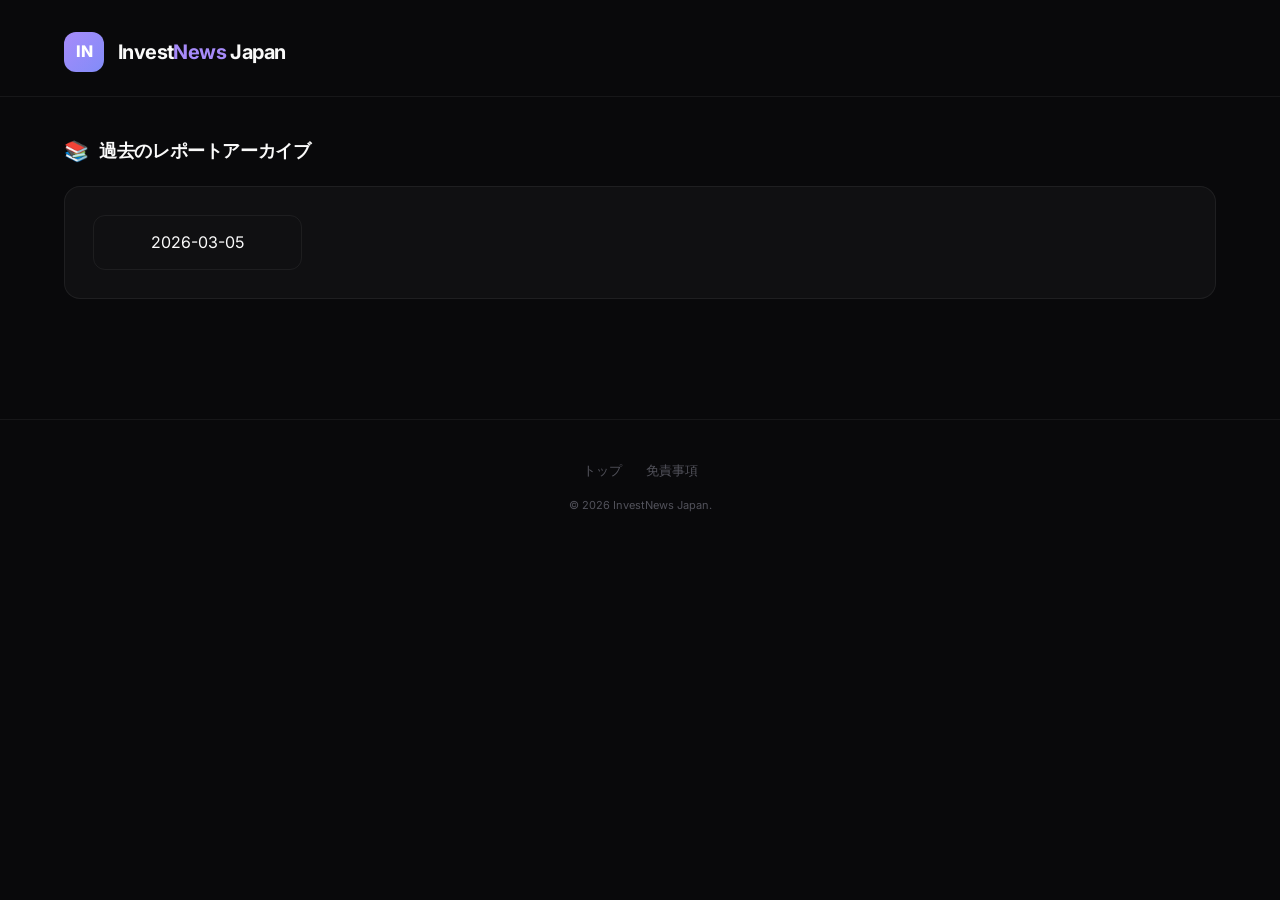
==== docs/archive.html @ 6de4e784 "Full project with workflow" ====
<!DOCTYPE html>
<html lang="ja">

<head>
    <meta charset="UTF-8">
    <meta name="viewport" content="width=device-width, initial-scale=1.0">
    <title>過去のレポート | InvestNews Japan</title>
    <link rel="stylesheet" href="style.css">
</head>

<body>
    <header class="site-header">
        <div class="header-inner">
            <div class="logo">
                <div class="logo-icon">IN</div>
                <div>
                    <h1><a href="index.html" style="color:inherit;text-decoration:none;">Invest<span>News</span>
                            Japan</a></h1>
                </div>
            </div>
        </div>
    </header>
    <main class="main-content">
        <section class="section">
            <div class="section-header">
                <div class="section-icon">📚</div>
                <h2>過去のレポートアーカイブ</h2>
            </div>
            <div id="archiveList" class="macro-content">
                <div class="loading">
                    <div class="spinner"></div>
                    <div class="loading-text">読み込み中...</div>
                </div>
            </div>
        </section>
    </main>
    <footer class="site-footer">
        <div class="footer-inner">
            <div class="footer-links"><a href="index.html">トップ</a><a href="disclaimer.html">免責事項</a></div>
            <div class="footer-copy">&copy; 2026 InvestNews Japan.</div>
        </div>
    </footer>
    <script>
        async function loadArchive() {
            const el = document.getElementById("archiveList");
            try {
                const resp = await fetch("data/index.json");
                if (!resp.ok) throw new Error("No index");
                const dates = await resp.json();
                if (!dates.length) { el.innerHTML = "<p>レポートはまだありません。</p>"; return; }
                el.innerHTML = `<ul style="list-style:none;display:grid;grid-template-columns:repeat(auto-fill,minmax(180px,1fr));gap:12px;">
          ${dates.map(d => `<li><a href="index.html?date=${d}" style="display:block;padding:14px;background:var(--bg-secondary);border:1px solid var(--border);border-radius:var(--radius-sm);color:var(--gold);font-family:var(--font-mono);text-decoration:none;text-align:center;transition:all 0.2s;"
          onmouseover="this.style.borderColor='var(--gold)'" onmouseout="this.style.borderColor='var(--border)'">${d}</a></li>`).join("")}
        </ul>`;
            } catch (e) { el.innerHTML = "<p style='color:var(--text-muted)'>レポートはまだありません。バックエンドを実行してください。</p>"; }
        }
        document.addEventListener("DOMContentLoaded", loadArchive);
    </script>
</body>

</html>
---- docs/style.css ----
@import url('https://fonts.googleapis.com/css2?family=Inter:wght@300;400;500;600;700;800;900&family=JetBrains+Mono:wght@400;500;600;700&display=swap');

:root {
  --bg: #09090b;
  --bg-elevated: #18181b;
  --bg-card: rgba(24, 24, 27, 0.6);
  --bg-glass: rgba(255, 255, 255, 0.03);
  --bg-glass-hover: rgba(255, 255, 255, 0.06);
  --border: rgba(255, 255, 255, 0.06);
  --border-hover: rgba(255, 255, 255, 0.12);
  --text: #fafafa;
  --text-secondary: #a1a1aa;
  --text-muted: #52525b;
  --accent: #a78bfa;
  --accent-2: #818cf8;
  --green: #4ade80;
  --green-bg: rgba(74, 222, 128, 0.1);
  --red: #f87171;
  --red-bg: rgba(248, 113, 113, 0.1);
  --blue: #60a5fa;
  --amber: #fbbf24;
  --font: 'Inter', -apple-system, BlinkMacSystemFont, sans-serif;
  --mono: 'JetBrains Mono', monospace;
  --radius: 16px;
  --radius-sm: 12px;
  --radius-xs: 8px;
}

*,
*::before,
*::after {
  box-sizing: border-box;
  margin: 0;
  padding: 0;
}

html {
  scroll-behavior: smooth;
  -webkit-font-smoothing: antialiased;
}

body {
  font-family: var(--font);
  background: var(--bg);
  color: var(--text);
  line-height: 1.6;
  min-height: 100vh;
}

/* ─── TICKER ─── */
.ticker-bar {
  border-bottom: 1px solid var(--border);
  overflow: hidden;
  white-space: nowrap;
  height: 36px;
  display: flex;
  align-items: center;
  position: sticky;
  top: 0;
  z-index: 100;
  background: var(--bg);
  backdrop-filter: blur(12px);
}

.ticker-track {
  display: flex;
  gap: 28px;
  animation: scroll 50s linear infinite;
  padding: 0 16px;
}

.ticker-item {
  font-family: var(--mono);
  font-size: 12px;
  display: flex;
  gap: 6px;
  align-items: center;
  flex-shrink: 0;
  letter-spacing: -0.02em;
}

.ticker-item .label {
  color: var(--text-muted);
  font-weight: 500;
}

.ticker-item .value {
  color: var(--text-secondary);
  font-weight: 600;
}

.ticker-item .change.positive {
  color: var(--green);
}

.ticker-item .change.negative {
  color: var(--red);
}

@keyframes scroll {
  0% {
    transform: translateX(0);
  }

  100% {
    transform: translateX(-50%);
  }
}

/* ─── HEADER ─── */
.site-header {
  padding: 32px 0 24px;
  border-bottom: 1px solid var(--border);
}

.header-inner {
  max-width: 1200px;
  margin: 0 auto;
  padding: 0 24px;
  display: flex;
  justify-content: space-between;
  align-items: center;
  flex-wrap: wrap;
  gap: 16px;
}

.logo {
  display: flex;
  align-items: center;
  gap: 14px;
}

.logo-icon {
  width: 40px;
  height: 40px;
  background: linear-gradient(135deg, var(--accent), var(--accent-2));
  border-radius: 12px;
  display: flex;
  align-items: center;
  justify-content: center;
  font-size: 16px;
  font-weight: 800;
  color: #fff;
}

.logo h1 {
  font-size: 20px;
  font-weight: 700;
  letter-spacing: -0.03em;
}

.logo h1 span {
  color: var(--accent);
}

.header-meta {
  display: flex;
  align-items: center;
  gap: 12px;
  flex-wrap: wrap;
}

.report-date {
  font-family: var(--mono);
  font-size: 13px;
  color: var(--text-muted);
  background: var(--bg-glass);
  padding: 6px 12px;
  border-radius: var(--radius-xs);
  border: 1px solid var(--border);
}

.lang-toggle {
  display: flex;
  border-radius: var(--radius-xs);
  overflow: hidden;
  border: 1px solid var(--border);
}

.lang-toggle button {
  background: transparent;
  color: var(--text-muted);
  border: none;
  padding: 5px 14px;
  font-size: 12px;
  cursor: pointer;
  font-family: var(--font);
  font-weight: 500;
  transition: all 0.2s;
}

.lang-toggle button.active {
  background: var(--accent);
  color: #fff;
}

.market-status {
  display: flex;
  align-items: center;
  gap: 6px;
  font-size: 12px;
  color: var(--text-muted);
}

.status-dot {
  width: 6px;
  height: 6px;
  border-radius: 50%;
}

.status-dot.open {
  background: var(--green);
  box-shadow: 0 0 8px var(--green);
}

.status-dot.closed {
  background: var(--red);
}

/* ─── LAYOUT ─── */
.main-content {
  max-width: 1200px;
  margin: 0 auto;
  padding: 40px 24px;
}

.section {
  margin-bottom: 48px;
}

.section-header {
  display: flex;
  align-items: center;
  gap: 10px;
  margin-bottom: 20px;
}

.section-icon {
  font-size: 20px;
  line-height: 1;
}

.section-header h2 {
  font-size: 18px;
  font-weight: 700;
  letter-spacing: -0.02em;
}

/* ─── BENTO MARKET GRID ─── */
.market-grid {
  display: grid;
  grid-template-columns: repeat(4, 1fr);
  gap: 12px;
}

.market-card {
  background: var(--bg-glass);
  border: 1px solid var(--border);
  border-radius: var(--radius);
  padding: 20px;
  transition: all 0.25s ease;
  position: relative;
}

.market-card:hover {
  background: var(--bg-glass-hover);
  border-color: var(--border-hover);
}

.market-card .card-label {
  font-size: 11px;
  color: var(--text-muted);
  font-weight: 500;
  text-transform: uppercase;
  letter-spacing: 0.05em;
  margin-bottom: 10px;
}

.market-card .card-value {
  font-family: var(--mono);
  font-size: 24px;
  font-weight: 700;
  letter-spacing: -0.03em;
  color: var(--text);
}

.market-card .card-change {
  font-family: var(--mono);
  font-size: 13px;
  margin-top: 6px;
  font-weight: 500;
}

.positive-text {
  color: var(--green) !important;
}

.negative-text {
  color: var(--red) !important;
}

/* ─── MACRO CARD ─── */
.macro-content {
  background: var(--bg-glass);
  border: 1px solid var(--border);
  border-radius: var(--radius);
  padding: 28px;
}

.macro-content p {
  color: var(--text-secondary);
  font-size: 14px;
  line-height: 1.7;
}

.factor-list {
  list-style: none;
  margin-top: 20px;
}

.factor-item {
  padding: 14px 0;
  border-top: 1px solid var(--border);
  display: flex;
  gap: 12px;
  align-items: flex-start;
  font-size: 14px;
  color: var(--text-secondary);
}

.factor-badge {
  font-size: 10px;
  padding: 3px 10px;
  border-radius: 100px;
  font-weight: 600;
  letter-spacing: 0.03em;
  flex-shrink: 0;
}

.factor-badge.positive {
  background: var(--green-bg);
  color: var(--green);
}

.factor-badge.negative {
  background: var(--red-bg);
  color: var(--red);
}

.factor-badge.neutral {
  background: rgba(96, 165, 250, 0.1);
  color: var(--blue);
}

.factor-badge.mixed {
  background: rgba(251, 191, 36, 0.1);
  color: var(--amber);
}

/* ─── RISK METER ─── */
.risk-meter {
  display: flex;
  align-items: center;
  gap: 12px;
  margin: 16px 0;
}

.risk-bar {
  flex: 1;
  height: 4px;
  background: var(--bg-elevated);
  border-radius: 2px;
  overflow: hidden;
}

.risk-fill {
  height: 100%;
  border-radius: 2px;
  transition: width 1s cubic-bezier(.4, 0, .2, 1);
}

.risk-fill.low {
  width: 25%;
  background: var(--green);
}

.risk-fill.moderate {
  width: 50%;
  background: var(--amber);
}

.risk-fill.elevated {
  width: 75%;
  background: var(--amber);
}

.risk-fill.high {
  width: 100%;
  background: var(--red);
}

.risk-label {
  font-size: 12px;
  font-weight: 600;
  font-family: var(--mono);
  min-width: 80px;
  text-align: right;
}

/* ─── SECTOR HEATMAP ─── */
.heatmap-grid {
  display: grid;
  grid-template-columns: repeat(auto-fill, minmax(120px, 1fr));
  gap: 6px;
}

.heatmap-cell {
  padding: 14px 10px;
  border-radius: var(--radius-sm);
  text-align: center;
  transition: transform 0.15s ease;
  cursor: default;
}

.heatmap-cell:hover {
  transform: scale(1.04);
}

.heatmap-cell .sector-name {
  font-size: 11px;
  font-weight: 500;
  color: rgba(255, 255, 255, 0.8);
  margin-bottom: 4px;
}

.heatmap-cell .sector-change {
  font-family: var(--mono);
  font-size: 15px;
  font-weight: 700;
}

/* ─── STOCK PICKS ─── */
.picks-grid {
  display: grid;
  grid-template-columns: repeat(auto-fill, minmax(360px, 1fr));
  gap: 16px;
}

.pick-card {
  background: var(--bg-glass);
  border: 1px solid var(--border);
  border-radius: var(--radius);
  overflow: hidden;
  transition: all 0.3s ease;
}

.pick-card:hover {
  border-color: var(--accent);
  box-shadow: 0 0 40px rgba(167, 139, 250, 0.08);
}

.pick-header {
  padding: 20px 24px;
  display: flex;
  justify-content: space-between;
  align-items: center;
  border-bottom: 1px solid var(--border);
}

.pick-stock-info h3 {
  font-size: 16px;
  font-weight: 700;
  letter-spacing: -0.02em;
}

.pick-stock-info h3 .stock-code {
  color: var(--accent);
  font-family: var(--mono);
  font-weight: 600;
}

.pick-sector {
  font-size: 12px;
  color: var(--text-muted);
  margin-top: 2px;
}

.pick-score {
  background: linear-gradient(135deg, var(--accent), var(--accent-2));
  color: #fff;
  width: 44px;
  height: 44px;
  border-radius: 12px;
  display: flex;
  align-items: center;
  justify-content: center;
  font-family: var(--mono);
  font-size: 16px;
  font-weight: 800;
}

.pick-body {
  padding: 20px 24px;
}

.price-levels {
  display: grid;
  grid-template-columns: repeat(3, 1fr);
  gap: 10px;
  margin-bottom: 16px;
}

.price-level {
  text-align: center;
  padding: 12px 8px;
  border-radius: var(--radius-sm);
  background: var(--bg-elevated);
}

.price-level .level-label {
  font-size: 10px;
  color: var(--text-muted);
  text-transform: uppercase;
  letter-spacing: 0.06em;
  font-weight: 500;
}

.price-level .level-value {
  font-family: var(--mono);
  font-size: 15px;
  font-weight: 700;
  margin-top: 4px;
}

.price-level.entry .level-value {
  color: var(--blue);
}

.price-level.target .level-value {
  color: var(--green);
}

.price-level.stop .level-value {
  color: var(--red);
}

.rr-badge {
  display: inline-flex;
  align-items: center;
  gap: 4px;
  font-family: var(--mono);
  font-size: 12px;
  padding: 4px 10px;
  border-radius: 100px;
  margin-bottom: 14px;
  font-weight: 600;
}

.rr-badge.good {
  background: var(--green-bg);
  color: var(--green);
}

.rr-badge.moderate {
  background: rgba(251, 191, 36, 0.1);
  color: var(--amber);
}

.rr-badge.poor {
  background: var(--red-bg);
  color: var(--red);
}

.rationale {
  font-size: 13px;
  color: var(--text-secondary);
  line-height: 1.8;
}

.rationale strong {
  color: var(--text);
  font-weight: 600;
}

.rationale p {
  margin-bottom: 6px;
}

.fundamentals-row {
  display: flex;
  gap: 20px;
  flex-wrap: wrap;
  margin-top: 14px;
  padding-top: 14px;
  border-top: 1px solid var(--border);
}

.fund-item {
  font-family: var(--mono);
  font-size: 12px;
}

.fund-item .fund-label {
  color: var(--text-muted);
  font-size: 10px;
  text-transform: uppercase;
  letter-spacing: 0.04em;
}

.fund-item .fund-value {
  color: var(--accent);
  font-weight: 700;
}

/* ─── METHOD ─── */
.method-content {
  background: var(--bg-glass);
  border: 1px solid var(--border);
  border-radius: var(--radius);
  padding: 28px;
}

.method-list {
  display: flex;
  flex-wrap: wrap;
  gap: 6px;
  margin-top: 12px;
}

.method-tag {
  font-family: var(--mono);
  font-size: 11px;
  padding: 4px 12px;
  background: var(--bg-elevated);
  border: 1px solid var(--border);
  border-radius: 100px;
  color: var(--text-secondary);
  font-weight: 500;
}

/* ─── AD ─── */
.ad-slot {
  background: var(--bg-glass);
  border: 1px solid var(--border);
  border-radius: var(--radius);
  padding: 24px;
  text-align: center;
  margin: 40px 0;
}

.ad-slot .ad-label {
  font-size: 9px;
  color: var(--text-muted);
  text-transform: uppercase;
  letter-spacing: 0.1em;
  margin-bottom: 8px;
}

/* ─── DISCLAIMER ─── */
.disclaimer {
  background: var(--bg-glass);
  border: 1px solid rgba(248, 113, 113, 0.15);
  border-radius: var(--radius);
  padding: 24px;
  font-size: 12px;
  color: var(--text-muted);
  line-height: 1.8;
}

.disclaimer h3 {
  color: var(--red);
  font-size: 13px;
  font-weight: 600;
  margin-bottom: 8px;
}

/* ─── FOOTER ─── */
.site-footer {
  border-top: 1px solid var(--border);
  padding: 40px 24px;
  text-align: center;
  margin-top: 32px;
}

.footer-inner {
  max-width: 1200px;
  margin: 0 auto;
}

.footer-links {
  display: flex;
  justify-content: center;
  gap: 24px;
  margin-bottom: 16px;
}

.footer-links a {
  color: var(--text-muted);
  text-decoration: none;
  font-size: 13px;
  transition: color 0.2s;
}

.footer-links a:hover {
  color: var(--accent);
}

.footer-copy {
  font-size: 11px;
  color: var(--text-muted);
}

/* ─── LOADING ─── */
.loading {
  display: flex;
  flex-direction: column;
  align-items: center;
  justify-content: center;
  padding: 100px 0;
  gap: 20px;
}

.spinner {
  width: 32px;
  height: 32px;
  border: 2px solid var(--border);
  border-top-color: var(--accent);
  border-radius: 50%;
  animation: spin 0.7s linear infinite;
}

@keyframes spin {
  to {
    transform: rotate(360deg);
  }
}

.loading-text {
  color: var(--text-muted);
  font-size: 13px;
}

/* ─── RESPONSIVE ─── */
@media (max-width: 900px) {
  .market-grid {
    grid-template-columns: repeat(3, 1fr);
  }
}

@media (max-width: 768px) {
  .header-inner {
    flex-direction: column;
    align-items: flex-start;
  }

  .market-grid {
    grid-template-columns: repeat(2, 1fr);
  }

  .picks-grid {
    grid-template-columns: 1fr;
  }

  .main-content {
    padding: 24px 16px;
  }

  .section {
    margin-bottom: 32px;
  }
}

@media (max-width: 480px) {
  .market-card .card-value {
    font-size: 18px;
  }

  .heatmap-grid {
    grid-template-columns: repeat(3, 1fr);
  }
}
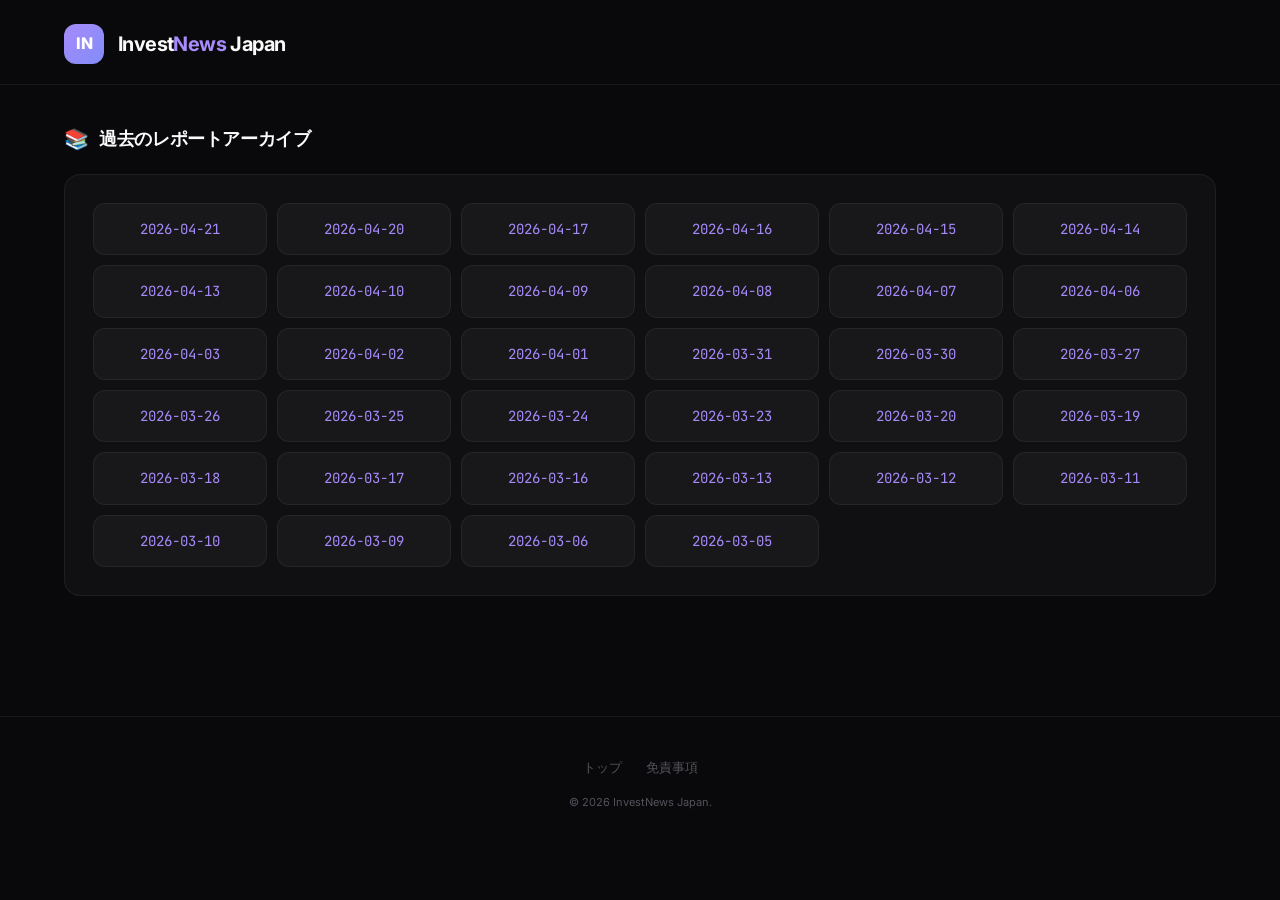
==== commit 2281b36a: "🚀 大改修: スマホ完全対応 + プロ級分析エンジン構築 [Backend] - 10+新テクニカル指標 (BB, VWAP, Fib, Keltner, MFI, キャンドルパターン, ダイバージェ" ====
--- a/docs/archive.html
+++ b/docs/archive.html
@@ -2,60 +2,61 @@
 <html lang="ja">
 
 <head>
-    <meta charset="UTF-8">
-    <meta name="viewport" content="width=device-width, initial-scale=1.0">
-    <title>過去のレポート | InvestNews Japan</title>
-    <link rel="stylesheet" href="style.css">
+  <meta charset="UTF-8">
+  <meta name="viewport" content="width=device-width, initial-scale=1.0, viewport-fit=cover">
+  <title>過去のレポート | InvestNews Japan</title>
+  <link rel="stylesheet" href="style.css">
+  <meta name="theme-color" content="#09090b">
 </head>
 
 <body>
-    <header class="site-header">
-        <div class="header-inner">
-            <div class="logo">
-                <div class="logo-icon">IN</div>
-                <div>
-                    <h1><a href="index.html" style="color:inherit;text-decoration:none;">Invest<span>News</span>
-                            Japan</a></h1>
-                </div>
-            </div>
+  <header class="site-header" style="top:0;">
+    <div class="header-inner">
+      <div class="logo">
+        <div class="logo-icon">IN</div>
+        <div>
+          <h1><a href="index.html" style="color:inherit;text-decoration:none;">Invest<span>News</span>
+              Japan</a></h1>
         </div>
-    </header>
-    <main class="main-content">
-        <section class="section">
-            <div class="section-header">
-                <div class="section-icon">📚</div>
-                <h2>過去のレポートアーカイブ</h2>
-            </div>
-            <div id="archiveList" class="macro-content">
-                <div class="loading">
-                    <div class="spinner"></div>
-                    <div class="loading-text">読み込み中...</div>
-                </div>
-            </div>
-        </section>
-    </main>
-    <footer class="site-footer">
-        <div class="footer-inner">
-            <div class="footer-links"><a href="index.html">トップ</a><a href="disclaimer.html">免責事項</a></div>
-            <div class="footer-copy">&copy; 2026 InvestNews Japan.</div>
+      </div>
+    </div>
+  </header>
+  <main class="main-content">
+    <section class="section">
+      <div class="section-header">
+        <div class="section-icon">📚</div>
+        <h2>過去のレポートアーカイブ</h2>
+      </div>
+      <div id="archiveList" class="macro-content">
+        <div class="loading">
+          <div class="spinner"></div>
+          <div class="loading-text">読み込み中...</div>
         </div>
-    </footer>
-    <script>
-        async function loadArchive() {
-            const el = document.getElementById("archiveList");
-            try {
-                const resp = await fetch("data/index.json");
-                if (!resp.ok) throw new Error("No index");
-                const dates = await resp.json();
-                if (!dates.length) { el.innerHTML = "<p>レポートはまだありません。</p>"; return; }
-                el.innerHTML = `<ul style="list-style:none;display:grid;grid-template-columns:repeat(auto-fill,minmax(180px,1fr));gap:12px;">
-          ${dates.map(d => `<li><a href="index.html?date=${d}" style="display:block;padding:14px;background:var(--bg-secondary);border:1px solid var(--border);border-radius:var(--radius-sm);color:var(--gold);font-family:var(--font-mono);text-decoration:none;text-align:center;transition:all 0.2s;"
-          onmouseover="this.style.borderColor='var(--gold)'" onmouseout="this.style.borderColor='var(--border)'">${d}</a></li>`).join("")}
+      </div>
+    </section>
+  </main>
+  <footer class="site-footer">
+    <div class="footer-inner">
+      <div class="footer-links"><a href="index.html">トップ</a><a href="disclaimer.html">免責事項</a></div>
+      <div class="footer-copy">&copy; 2026 InvestNews Japan.</div>
+    </div>
+  </footer>
+  <script>
+    async function loadArchive() {
+      const el = document.getElementById("archiveList");
+      try {
+        const resp = await fetch("data/index.json");
+        if (!resp.ok) throw new Error("No index");
+        const dates = await resp.json();
+        if (!dates.length) { el.innerHTML = "<p style='color:var(--text-muted);padding:20px;'>レポートはまだありません。</p>"; return; }
+        el.innerHTML = `<ul style="list-style:none;display:grid;grid-template-columns:repeat(auto-fill,minmax(150px,1fr));gap:10px;padding:0;">
+          ${dates.map(d => `<li><a href="index.html?date=${d}" style="display:block;padding:14px;background:var(--bg-elevated);border:1px solid var(--border);border-radius:var(--radius-sm);color:var(--accent);font-family:var(--mono);text-decoration:none;text-align:center;transition:all 0.2s;font-size:14px;"
+          onmouseover="this.style.borderColor='var(--accent)'" onmouseout="this.style.borderColor='var(--border)'">${d}</a></li>`).join("")}
         </ul>`;
-            } catch (e) { el.innerHTML = "<p style='color:var(--text-muted)'>レポートはまだありません。バックエンドを実行してください。</p>"; }
-        }
-        document.addEventListener("DOMContentLoaded", loadArchive);
-    </script>
+      } catch (e) { el.innerHTML = "<p style='color:var(--text-muted);padding:20px;'>レポートはまだありません。バックエンドを実行してください。</p>"; }
+    }
+    document.addEventListener("DOMContentLoaded", loadArchive);
+  </script>
 </body>
 
 </html>
--- a/docs/style.css
+++ b/docs/style.css
@@ -45,6 +45,8 @@
   color: var(--text);
   line-height: 1.6;
   min-height: 100vh;
+  -webkit-tap-highlight-color: transparent;
+  padding-bottom: env(safe-area-inset-bottom, 0);
 }
 
 /* ─── TICKER ─── */
@@ -79,38 +81,25 @@
   letter-spacing: -0.02em;
 }
 
-.ticker-item .label {
-  color: var(--text-muted);
-  font-weight: 500;
-}
-
-.ticker-item .value {
-  color: var(--text-secondary);
-  font-weight: 600;
-}
-
-.ticker-item .change.positive {
-  color: var(--green);
-}
-
-.ticker-item .change.negative {
-  color: var(--red);
-}
+.ticker-item .label { color: var(--text-muted); font-weight: 500; }
+.ticker-item .value { color: var(--text-secondary); font-weight: 600; }
+.ticker-item .change.positive { color: var(--green); }
+.ticker-item .change.negative { color: var(--red); }
 
 @keyframes scroll {
-  0% {
-    transform: translateX(0);
-  }
-
-  100% {
-    transform: translateX(-50%);
-  }
+  0% { transform: translateX(0); }
+  100% { transform: translateX(-50%); }
 }
 
 /* ─── HEADER ─── */
 .site-header {
-  padding: 32px 0 24px;
+  padding: 24px 0 20px;
   border-bottom: 1px solid var(--border);
+  position: sticky;
+  top: 36px;
+  z-index: 90;
+  background: var(--bg);
+  backdrop-filter: blur(12px);
 }
 
 .header-inner {
@@ -121,661 +110,480 @@
   justify-content: space-between;
   align-items: center;
   flex-wrap: wrap;
-  gap: 16px;
-}
-
-.logo {
-  display: flex;
-  align-items: center;
-  gap: 14px;
-}
-
+  gap: 12px;
+}
+
+.logo { display: flex; align-items: center; gap: 14px; }
 .logo-icon {
-  width: 40px;
-  height: 40px;
+  width: 40px; height: 40px;
   background: linear-gradient(135deg, var(--accent), var(--accent-2));
-  border-radius: 12px;
-  display: flex;
-  align-items: center;
-  justify-content: center;
-  font-size: 16px;
-  font-weight: 800;
-  color: #fff;
-}
-
-.logo h1 {
-  font-size: 20px;
-  font-weight: 700;
-  letter-spacing: -0.03em;
-}
-
-.logo h1 span {
-  color: var(--accent);
-}
-
-.header-meta {
-  display: flex;
-  align-items: center;
-  gap: 12px;
-  flex-wrap: wrap;
-}
-
+  border-radius: 12px; display: flex; align-items: center; justify-content: center;
+  font-size: 16px; font-weight: 800; color: #fff;
+}
+.logo h1 { font-size: 20px; font-weight: 700; letter-spacing: -0.03em; }
+.logo h1 span { color: var(--accent); }
+
+.header-meta { display: flex; align-items: center; gap: 12px; flex-wrap: wrap; }
 .report-date {
-  font-family: var(--mono);
-  font-size: 13px;
-  color: var(--text-muted);
-  background: var(--bg-glass);
-  padding: 6px 12px;
-  border-radius: var(--radius-xs);
+  font-family: var(--mono); font-size: 13px; color: var(--text-muted);
+  background: var(--bg-glass); padding: 6px 12px; border-radius: var(--radius-xs);
   border: 1px solid var(--border);
 }
-
-.lang-toggle {
-  display: flex;
-  border-radius: var(--radius-xs);
-  overflow: hidden;
-  border: 1px solid var(--border);
-}
-
+.lang-toggle { display: flex; border-radius: var(--radius-xs); overflow: hidden; border: 1px solid var(--border); }
 .lang-toggle button {
-  background: transparent;
-  color: var(--text-muted);
-  border: none;
-  padding: 5px 14px;
-  font-size: 12px;
-  cursor: pointer;
-  font-family: var(--font);
-  font-weight: 500;
-  transition: all 0.2s;
-}
-
-.lang-toggle button.active {
-  background: var(--accent);
-  color: #fff;
-}
-
-.market-status {
-  display: flex;
-  align-items: center;
-  gap: 6px;
-  font-size: 12px;
-  color: var(--text-muted);
-}
-
-.status-dot {
-  width: 6px;
-  height: 6px;
-  border-radius: 50%;
-}
-
-.status-dot.open {
-  background: var(--green);
-  box-shadow: 0 0 8px var(--green);
-}
-
-.status-dot.closed {
-  background: var(--red);
+  background: transparent; color: var(--text-muted); border: none;
+  padding: 5px 14px; font-size: 12px; cursor: pointer; font-family: var(--font);
+  font-weight: 500; transition: all 0.2s;
+}
+.lang-toggle button.active { background: var(--accent); color: #fff; }
+.market-status { display: flex; align-items: center; gap: 6px; font-size: 12px; color: var(--text-muted); }
+.status-dot { width: 6px; height: 6px; border-radius: 50%; }
+.status-dot.open { background: var(--green); box-shadow: 0 0 8px var(--green); }
+.status-dot.closed { background: var(--red); }
+
+/* ─── HAMBURGER MENU ─── */
+.menu-btn {
+  display: none; background: none; border: 1px solid var(--border);
+  border-radius: var(--radius-xs); padding: 8px 10px; cursor: pointer;
+  color: var(--text); font-size: 18px; line-height: 1;
+}
+.mobile-nav {
+  display: none; position: fixed; top: 0; left: 0; width: 100%; height: 100%;
+  background: rgba(0,0,0,0.85); backdrop-filter: blur(20px); z-index: 200;
+  flex-direction: column; align-items: center; justify-content: center; gap: 8px;
+}
+.mobile-nav.open { display: flex; }
+.mobile-nav a {
+  color: var(--text); text-decoration: none; font-size: 18px; padding: 14px 32px;
+  border-radius: var(--radius-xs); transition: background 0.2s; width: 280px; text-align: center;
+}
+.mobile-nav a:hover { background: var(--bg-glass-hover); }
+.mobile-nav .nav-close {
+  position: absolute; top: 20px; right: 20px; background: none; border: none;
+  color: var(--text); font-size: 28px; cursor: pointer; padding: 8px;
 }
 
 /* ─── LAYOUT ─── */
-.main-content {
-  max-width: 1200px;
-  margin: 0 auto;
-  padding: 40px 24px;
-}
-
-.section {
-  margin-bottom: 48px;
-}
-
+.main-content { max-width: 1200px; margin: 0 auto; padding: 40px 24px; }
+.section { margin-bottom: 48px; }
 .section-header {
-  display: flex;
-  align-items: center;
-  gap: 10px;
-  margin-bottom: 20px;
-}
-
-.section-icon {
-  font-size: 20px;
-  line-height: 1;
-}
-
-.section-header h2 {
-  font-size: 18px;
-  font-weight: 700;
-  letter-spacing: -0.02em;
-}
+  display: flex; align-items: center; gap: 10px; margin-bottom: 20px; cursor: pointer;
+  user-select: none; -webkit-user-select: none;
+}
+.section-icon { font-size: 20px; line-height: 1; }
+.section-header h2 { font-size: 18px; font-weight: 700; letter-spacing: -0.02em; flex: 1; }
+.section-toggle {
+  font-size: 14px; color: var(--text-muted); transition: transform 0.3s;
+  margin-left: auto;
+}
+.section-toggle.collapsed { transform: rotate(-90deg); }
+.section-body { overflow: hidden; transition: max-height 0.4s ease, opacity 0.3s ease; }
+.section-body.collapsed { max-height: 0 !important; opacity: 0; padding: 0; }
 
 /* ─── BENTO MARKET GRID ─── */
-.market-grid {
-  display: grid;
-  grid-template-columns: repeat(4, 1fr);
-  gap: 12px;
-}
-
+.market-grid { display: grid; grid-template-columns: repeat(4, 1fr); gap: 12px; }
 .market-card {
-  background: var(--bg-glass);
-  border: 1px solid var(--border);
-  border-radius: var(--radius);
-  padding: 20px;
-  transition: all 0.25s ease;
+  background: var(--bg-glass); border: 1px solid var(--border);
+  border-radius: var(--radius); padding: 20px; transition: all 0.25s ease; position: relative;
+}
+.market-card:hover { background: var(--bg-glass-hover); border-color: var(--border-hover); }
+.market-card .card-label {
+  font-size: 11px; color: var(--text-muted); font-weight: 500;
+  text-transform: uppercase; letter-spacing: 0.05em; margin-bottom: 10px;
+}
+.market-card .card-value {
+  font-family: var(--mono); font-size: 24px; font-weight: 700;
+  letter-spacing: -0.03em; color: var(--text);
+}
+.market-card .card-change { font-family: var(--mono); font-size: 13px; margin-top: 6px; font-weight: 500; }
+.positive-text { color: var(--green) !important; }
+.negative-text { color: var(--red) !important; }
+
+/* ─── SENTIMENT DASHBOARD ─── */
+.sentiment-grid { display: grid; grid-template-columns: 1fr 1fr; gap: 16px; }
+.fear-greed-gauge {
+  background: var(--bg-glass); border: 1px solid var(--border); border-radius: var(--radius);
+  padding: 28px; text-align: center;
+}
+.fg-score {
+  font-family: var(--mono); font-size: 56px; font-weight: 800;
+  background: linear-gradient(135deg, var(--red), var(--amber), var(--green));
+  -webkit-background-clip: text; -webkit-text-fill-color: transparent;
+  background-clip: text;
+}
+.fg-label { font-size: 14px; color: var(--text-secondary); margin-top: 8px; font-weight: 600; }
+.fg-bar {
+  height: 6px; border-radius: 3px; margin-top: 16px;
+  background: linear-gradient(90deg, var(--red), var(--amber), var(--green));
   position: relative;
 }
-
-.market-card:hover {
-  background: var(--bg-glass-hover);
-  border-color: var(--border-hover);
-}
-
-.market-card .card-label {
-  font-size: 11px;
-  color: var(--text-muted);
-  font-weight: 500;
-  text-transform: uppercase;
-  letter-spacing: 0.05em;
-  margin-bottom: 10px;
-}
-
-.market-card .card-value {
-  font-family: var(--mono);
-  font-size: 24px;
-  font-weight: 700;
-  letter-spacing: -0.03em;
-  color: var(--text);
-}
-
-.market-card .card-change {
-  font-family: var(--mono);
-  font-size: 13px;
-  margin-top: 6px;
-  font-weight: 500;
-}
-
-.positive-text {
-  color: var(--green) !important;
-}
-
-.negative-text {
-  color: var(--red) !important;
-}
+.fg-indicator {
+  width: 14px; height: 14px; border-radius: 50%; background: #fff;
+  position: absolute; top: -4px; transition: left 0.8s cubic-bezier(.4,0,.2,1);
+  box-shadow: 0 0 8px rgba(255,255,255,0.5);
+}
+.breadth-card {
+  background: var(--bg-glass); border: 1px solid var(--border); border-radius: var(--radius);
+  padding: 28px;
+}
+.breadth-bar-container { display: flex; height: 8px; border-radius: 4px; overflow: hidden; margin: 16px 0; }
+.breadth-advance { background: var(--green); }
+.breadth-decline { background: var(--red); }
 
 /* ─── MACRO CARD ─── */
 .macro-content {
-  background: var(--bg-glass);
-  border: 1px solid var(--border);
-  border-radius: var(--radius);
-  padding: 28px;
-}
-
-.macro-content p {
-  color: var(--text-secondary);
-  font-size: 14px;
-  line-height: 1.7;
-}
-
-.factor-list {
-  list-style: none;
-  margin-top: 20px;
-}
-
+  background: var(--bg-glass); border: 1px solid var(--border);
+  border-radius: var(--radius); padding: 28px;
+}
+.macro-content p { color: var(--text-secondary); font-size: 14px; line-height: 1.7; }
+.factor-list { list-style: none; margin-top: 20px; }
 .factor-item {
-  padding: 14px 0;
-  border-top: 1px solid var(--border);
-  display: flex;
-  gap: 12px;
-  align-items: flex-start;
-  font-size: 14px;
-  color: var(--text-secondary);
-}
-
+  padding: 14px 0; border-top: 1px solid var(--border);
+  display: flex; gap: 12px; align-items: flex-start; font-size: 14px; color: var(--text-secondary);
+}
 .factor-badge {
-  font-size: 10px;
-  padding: 3px 10px;
-  border-radius: 100px;
-  font-weight: 600;
+  font-size: 10px; padding: 3px 10px; border-radius: 100px; font-weight: 600;
+  letter-spacing: 0.03em; flex-shrink: 0;
+}
+.factor-badge.positive { background: var(--green-bg); color: var(--green); }
+.factor-badge.negative { background: var(--red-bg); color: var(--red); }
+.factor-badge.neutral { background: rgba(96, 165, 250, 0.1); color: var(--blue); }
+.factor-badge.mixed { background: rgba(251, 191, 36, 0.1); color: var(--amber); }
+
+/* ─── RISK METER ─── */
+.risk-meter { display: flex; align-items: center; gap: 12px; margin: 16px 0; }
+.risk-bar { flex: 1; height: 4px; background: var(--bg-elevated); border-radius: 2px; overflow: hidden; }
+.risk-fill { height: 100%; border-radius: 2px; transition: width 1s cubic-bezier(.4, 0, .2, 1); }
+.risk-fill.low { width: 25%; background: var(--green); }
+.risk-fill.moderate { width: 50%; background: var(--amber); }
+.risk-fill.elevated { width: 75%; background: var(--amber); }
+.risk-fill.high { width: 100%; background: var(--red); }
+.risk-label { font-size: 12px; font-weight: 600; font-family: var(--mono); min-width: 80px; text-align: right; }
+
+/* ─── SECTOR HEATMAP ─── */
+.heatmap-grid { display: grid; grid-template-columns: repeat(auto-fill, minmax(120px, 1fr)); gap: 6px; }
+.heatmap-cell {
+  padding: 14px 10px; border-radius: var(--radius-sm); text-align: center;
+  transition: transform 0.15s ease; cursor: default;
+}
+.heatmap-cell:hover { transform: scale(1.04); }
+.heatmap-cell .sector-name { font-size: 11px; font-weight: 500; color: rgba(255, 255, 255, 0.8); margin-bottom: 4px; }
+.heatmap-cell .sector-change { font-family: var(--mono); font-size: 15px; font-weight: 700; }
+
+/* ─── SECTOR ROTATION ─── */
+.rotation-content {
+  background: var(--bg-glass); border: 1px solid var(--border);
+  border-radius: var(--radius); padding: 28px;
+}
+.phase-badge {
+  display: inline-flex; align-items: center; gap: 6px; padding: 6px 16px;
+  border-radius: 100px; font-size: 13px; font-weight: 600;
+  background: linear-gradient(135deg, var(--accent), var(--accent-2));
+  color: #fff; margin-bottom: 16px;
+}
+.rotation-signal {
+  padding: 12px 0; border-top: 1px solid var(--border);
+  font-size: 13px; color: var(--text-secondary);
+}
+
+/* ─── RISK DASHBOARD ─── */
+.risk-grid { display: grid; grid-template-columns: repeat(3, 1fr); gap: 12px; margin-bottom: 20px; }
+.risk-card {
+  background: var(--bg-glass); border: 1px solid var(--border);
+  border-radius: var(--radius-sm); padding: 16px; text-align: center;
+}
+.risk-card .risk-title { font-size: 11px; color: var(--text-muted); text-transform: uppercase; letter-spacing: 0.04em; }
+.risk-card .risk-value { font-family: var(--mono); font-size: 20px; font-weight: 700; margin-top: 4px; color: var(--accent); }
+.risk-card .risk-detail { font-size: 11px; color: var(--text-muted); margin-top: 4px; }
+
+/* ─── STOCK PICKS ─── */
+.picks-grid { display: grid; grid-template-columns: repeat(auto-fill, minmax(360px, 1fr)); gap: 16px; }
+.pick-card {
+  background: var(--bg-glass); border: 1px solid var(--border);
+  border-radius: var(--radius); overflow: hidden; transition: all 0.3s ease;
+}
+.pick-card:hover { border-color: var(--accent); box-shadow: 0 0 40px rgba(167, 139, 250, 0.08); }
+.pick-header {
+  padding: 20px 24px; display: flex; justify-content: space-between;
+  align-items: center; border-bottom: 1px solid var(--border); cursor: pointer;
+}
+.pick-stock-info h3 { font-size: 16px; font-weight: 700; letter-spacing: -0.02em; }
+.pick-stock-info h3 .stock-code { color: var(--accent); font-family: var(--mono); font-weight: 600; }
+.pick-sector { font-size: 12px; color: var(--text-muted); margin-top: 2px; }
+.pick-meta { display: flex; align-items: center; gap: 8px; }
+.pick-score {
+  background: linear-gradient(135deg, var(--accent), var(--accent-2)); color: #fff;
+  width: 44px; height: 44px; border-radius: 12px; display: flex; align-items: center;
+  justify-content: center; font-family: var(--mono); font-size: 16px; font-weight: 800;
+}
+.confidence-badge {
+  font-size: 10px; padding: 2px 8px; border-radius: 100px; font-weight: 600;
   letter-spacing: 0.03em;
-  flex-shrink: 0;
-}
-
-.factor-badge.positive {
-  background: var(--green-bg);
-  color: var(--green);
-}
-
-.factor-badge.negative {
-  background: var(--red-bg);
-  color: var(--red);
-}
-
-.factor-badge.neutral {
-  background: rgba(96, 165, 250, 0.1);
-  color: var(--blue);
-}
-
-.factor-badge.mixed {
-  background: rgba(251, 191, 36, 0.1);
-  color: var(--amber);
-}
-
-/* ─── RISK METER ─── */
-.risk-meter {
-  display: flex;
-  align-items: center;
-  gap: 12px;
-  margin: 16px 0;
-}
-
-.risk-bar {
-  flex: 1;
-  height: 4px;
-  background: var(--bg-elevated);
-  border-radius: 2px;
-  overflow: hidden;
-}
-
-.risk-fill {
-  height: 100%;
-  border-radius: 2px;
-  transition: width 1s cubic-bezier(.4, 0, .2, 1);
-}
-
-.risk-fill.low {
-  width: 25%;
-  background: var(--green);
-}
-
-.risk-fill.moderate {
-  width: 50%;
-  background: var(--amber);
-}
-
-.risk-fill.elevated {
-  width: 75%;
-  background: var(--amber);
-}
-
-.risk-fill.high {
-  width: 100%;
-  background: var(--red);
-}
-
-.risk-label {
-  font-size: 12px;
-  font-weight: 600;
-  font-family: var(--mono);
-  min-width: 80px;
-  text-align: right;
-}
-
-/* ─── SECTOR HEATMAP ─── */
-.heatmap-grid {
-  display: grid;
-  grid-template-columns: repeat(auto-fill, minmax(120px, 1fr));
-  gap: 6px;
-}
-
-.heatmap-cell {
-  padding: 14px 10px;
-  border-radius: var(--radius-sm);
-  text-align: center;
-  transition: transform 0.15s ease;
-  cursor: default;
-}
-
-.heatmap-cell:hover {
-  transform: scale(1.04);
-}
-
-.heatmap-cell .sector-name {
-  font-size: 11px;
-  font-weight: 500;
-  color: rgba(255, 255, 255, 0.8);
-  margin-bottom: 4px;
-}
-
-.heatmap-cell .sector-change {
-  font-family: var(--mono);
-  font-size: 15px;
-  font-weight: 700;
-}
-
-/* ─── STOCK PICKS ─── */
-.picks-grid {
-  display: grid;
-  grid-template-columns: repeat(auto-fill, minmax(360px, 1fr));
-  gap: 16px;
-}
-
-.pick-card {
-  background: var(--bg-glass);
-  border: 1px solid var(--border);
-  border-radius: var(--radius);
-  overflow: hidden;
-  transition: all 0.3s ease;
-}
-
-.pick-card:hover {
-  border-color: var(--accent);
-  box-shadow: 0 0 40px rgba(167, 139, 250, 0.08);
-}
-
-.pick-header {
-  padding: 20px 24px;
-  display: flex;
-  justify-content: space-between;
-  align-items: center;
-  border-bottom: 1px solid var(--border);
-}
-
-.pick-stock-info h3 {
-  font-size: 16px;
-  font-weight: 700;
-  letter-spacing: -0.02em;
-}
-
-.pick-stock-info h3 .stock-code {
-  color: var(--accent);
-  font-family: var(--mono);
-  font-weight: 600;
-}
-
-.pick-sector {
-  font-size: 12px;
-  color: var(--text-muted);
-  margin-top: 2px;
-}
-
-.pick-score {
-  background: linear-gradient(135deg, var(--accent), var(--accent-2));
-  color: #fff;
-  width: 44px;
-  height: 44px;
-  border-radius: 12px;
-  display: flex;
-  align-items: center;
-  justify-content: center;
-  font-family: var(--mono);
-  font-size: 16px;
-  font-weight: 800;
-}
-
-.pick-body {
-  padding: 20px 24px;
-}
-
-.price-levels {
-  display: grid;
-  grid-template-columns: repeat(3, 1fr);
-  gap: 10px;
-  margin-bottom: 16px;
-}
-
-.price-level {
-  text-align: center;
-  padding: 12px 8px;
-  border-radius: var(--radius-sm);
-  background: var(--bg-elevated);
-}
-
+}
+.confidence-badge.high { background: var(--green-bg); color: var(--green); }
+.confidence-badge.medium { background: rgba(251, 191, 36, 0.1); color: var(--amber); }
+.confidence-badge.low { background: var(--red-bg); color: var(--red); }
+.pick-body { padding: 20px 24px; }
+.pick-body.collapsed { display: none; }
+.price-levels { display: grid; grid-template-columns: repeat(3, 1fr); gap: 10px; margin-bottom: 16px; }
+.price-level { text-align: center; padding: 12px 8px; border-radius: var(--radius-sm); background: var(--bg-elevated); }
 .price-level .level-label {
-  font-size: 10px;
-  color: var(--text-muted);
-  text-transform: uppercase;
-  letter-spacing: 0.06em;
-  font-weight: 500;
-}
-
-.price-level .level-value {
-  font-family: var(--mono);
-  font-size: 15px;
-  font-weight: 700;
-  margin-top: 4px;
-}
-
-.price-level.entry .level-value {
-  color: var(--blue);
-}
-
-.price-level.target .level-value {
-  color: var(--green);
-}
-
-.price-level.stop .level-value {
-  color: var(--red);
-}
-
+  font-size: 10px; color: var(--text-muted); text-transform: uppercase;
+  letter-spacing: 0.06em; font-weight: 500;
+}
+.price-level .level-value { font-family: var(--mono); font-size: 15px; font-weight: 700; margin-top: 4px; }
+.price-level.entry .level-value { color: var(--blue); }
+.price-level.target .level-value { color: var(--green); }
+.price-level.stop .level-value { color: var(--red); }
 .rr-badge {
-  display: inline-flex;
-  align-items: center;
-  gap: 4px;
-  font-family: var(--mono);
-  font-size: 12px;
-  padding: 4px 10px;
-  border-radius: 100px;
-  margin-bottom: 14px;
-  font-weight: 600;
-}
-
-.rr-badge.good {
-  background: var(--green-bg);
-  color: var(--green);
-}
-
-.rr-badge.moderate {
-  background: rgba(251, 191, 36, 0.1);
-  color: var(--amber);
-}
-
-.rr-badge.poor {
-  background: var(--red-bg);
-  color: var(--red);
-}
-
-.rationale {
-  font-size: 13px;
-  color: var(--text-secondary);
-  line-height: 1.8;
-}
-
-.rationale strong {
-  color: var(--text);
-  font-weight: 600;
-}
-
-.rationale p {
-  margin-bottom: 6px;
-}
-
+  display: inline-flex; align-items: center; gap: 4px; font-family: var(--mono);
+  font-size: 12px; padding: 4px 10px; border-radius: 100px; margin-bottom: 14px; font-weight: 600;
+}
+.rr-badge.good { background: var(--green-bg); color: var(--green); }
+.rr-badge.moderate { background: rgba(251, 191, 36, 0.1); color: var(--amber); }
+.rr-badge.poor { background: var(--red-bg); color: var(--red); }
+.rationale { font-size: 13px; color: var(--text-secondary); line-height: 1.8; }
+.rationale strong { color: var(--text); font-weight: 600; }
+.rationale p { margin-bottom: 6px; }
 .fundamentals-row {
-  display: flex;
-  gap: 20px;
-  flex-wrap: wrap;
-  margin-top: 14px;
-  padding-top: 14px;
-  border-top: 1px solid var(--border);
-}
-
-.fund-item {
-  font-family: var(--mono);
-  font-size: 12px;
-}
-
-.fund-item .fund-label {
-  color: var(--text-muted);
-  font-size: 10px;
-  text-transform: uppercase;
-  letter-spacing: 0.04em;
-}
-
-.fund-item .fund-value {
-  color: var(--accent);
-  font-weight: 700;
-}
+  display: flex; gap: 20px; flex-wrap: wrap; margin-top: 14px;
+  padding-top: 14px; border-top: 1px solid var(--border);
+}
+.fund-item { font-family: var(--mono); font-size: 12px; }
+.fund-item .fund-label { color: var(--text-muted); font-size: 10px; text-transform: uppercase; letter-spacing: 0.04em; }
+.fund-item .fund-value { color: var(--accent); font-weight: 700; }
 
 /* ─── METHOD ─── */
 .method-content {
-  background: var(--bg-glass);
-  border: 1px solid var(--border);
-  border-radius: var(--radius);
-  padding: 28px;
-}
-
-.method-list {
-  display: flex;
-  flex-wrap: wrap;
-  gap: 6px;
-  margin-top: 12px;
-}
-
+  background: var(--bg-glass); border: 1px solid var(--border);
+  border-radius: var(--radius); padding: 28px;
+}
+.method-list { display: flex; flex-wrap: wrap; gap: 6px; margin-top: 12px; }
 .method-tag {
-  font-family: var(--mono);
-  font-size: 11px;
-  padding: 4px 12px;
-  background: var(--bg-elevated);
-  border: 1px solid var(--border);
-  border-radius: 100px;
-  color: var(--text-secondary);
-  font-weight: 500;
+  font-family: var(--mono); font-size: 11px; padding: 4px 12px;
+  background: var(--bg-elevated); border: 1px solid var(--border);
+  border-radius: 100px; color: var(--text-secondary); font-weight: 500;
 }
 
 /* ─── AD ─── */
 .ad-slot {
-  background: var(--bg-glass);
-  border: 1px solid var(--border);
-  border-radius: var(--radius);
-  padding: 24px;
-  text-align: center;
-  margin: 40px 0;
-}
-
+  background: var(--bg-glass); border: 1px solid var(--border);
+  border-radius: var(--radius); padding: 24px; text-align: center; margin: 40px 0;
+}
 .ad-slot .ad-label {
-  font-size: 9px;
-  color: var(--text-muted);
-  text-transform: uppercase;
-  letter-spacing: 0.1em;
-  margin-bottom: 8px;
+  font-size: 9px; color: var(--text-muted); text-transform: uppercase;
+  letter-spacing: 0.1em; margin-bottom: 8px;
 }
 
 /* ─── DISCLAIMER ─── */
 .disclaimer {
-  background: var(--bg-glass);
-  border: 1px solid rgba(248, 113, 113, 0.15);
-  border-radius: var(--radius);
-  padding: 24px;
-  font-size: 12px;
-  color: var(--text-muted);
-  line-height: 1.8;
-}
-
-.disclaimer h3 {
-  color: var(--red);
-  font-size: 13px;
-  font-weight: 600;
-  margin-bottom: 8px;
-}
+  background: var(--bg-glass); border: 1px solid rgba(248, 113, 113, 0.15);
+  border-radius: var(--radius); padding: 24px; font-size: 12px;
+  color: var(--text-muted); line-height: 1.8;
+}
+.disclaimer h3 { color: var(--red); font-size: 13px; font-weight: 600; margin-bottom: 8px; }
 
 /* ─── FOOTER ─── */
 .site-footer {
-  border-top: 1px solid var(--border);
-  padding: 40px 24px;
-  text-align: center;
-  margin-top: 32px;
-}
-
-.footer-inner {
-  max-width: 1200px;
-  margin: 0 auto;
-}
-
-.footer-links {
-  display: flex;
-  justify-content: center;
-  gap: 24px;
-  margin-bottom: 16px;
-}
-
-.footer-links a {
-  color: var(--text-muted);
-  text-decoration: none;
-  font-size: 13px;
-  transition: color 0.2s;
-}
-
-.footer-links a:hover {
-  color: var(--accent);
-}
-
-.footer-copy {
-  font-size: 11px;
-  color: var(--text-muted);
-}
+  border-top: 1px solid var(--border); padding: 40px 24px;
+  text-align: center; margin-top: 32px;
+}
+.footer-inner { max-width: 1200px; margin: 0 auto; }
+.footer-links { display: flex; justify-content: center; gap: 24px; margin-bottom: 16px; }
+.footer-links a { color: var(--text-muted); text-decoration: none; font-size: 13px; transition: color 0.2s; }
+.footer-links a:hover { color: var(--accent); }
+.footer-copy { font-size: 11px; color: var(--text-muted); }
 
 /* ─── LOADING ─── */
 .loading {
-  display: flex;
-  flex-direction: column;
-  align-items: center;
-  justify-content: center;
-  padding: 100px 0;
-  gap: 20px;
-}
-
+  display: flex; flex-direction: column; align-items: center;
+  justify-content: center; padding: 100px 0; gap: 20px;
+}
 .spinner {
-  width: 32px;
-  height: 32px;
-  border: 2px solid var(--border);
-  border-top-color: var(--accent);
-  border-radius: 50%;
-  animation: spin 0.7s linear infinite;
-}
-
-@keyframes spin {
-  to {
-    transform: rotate(360deg);
-  }
-}
-
-.loading-text {
-  color: var(--text-muted);
-  font-size: 13px;
-}
-
-/* ─── RESPONSIVE ─── */
+  width: 32px; height: 32px; border: 2px solid var(--border);
+  border-top-color: var(--accent); border-radius: 50%; animation: spin 0.7s linear infinite;
+}
+@keyframes spin { to { transform: rotate(360deg); } }
+.loading-text { color: var(--text-muted); font-size: 13px; }
+
+/* ─── BOTTOM NAV (Mobile) ─── */
+.bottom-nav {
+  display: none; position: fixed; bottom: 0; left: 0; right: 0;
+  background: rgba(9, 9, 11, 0.92); backdrop-filter: blur(20px);
+  border-top: 1px solid var(--border); z-index: 100;
+  padding: 6px 8px; padding-bottom: calc(6px + env(safe-area-inset-bottom, 0));
+}
+.bottom-nav-inner {
+  display: flex; justify-content: space-around; max-width: 500px; margin: 0 auto;
+}
+.bottom-nav a {
+  display: flex; flex-direction: column; align-items: center; gap: 2px;
+  color: var(--text-muted); text-decoration: none; font-size: 9px; font-weight: 500;
+  padding: 6px 4px; border-radius: 8px; transition: color 0.2s; min-width: 48px;
+}
+.bottom-nav a .nav-icon { font-size: 18px; }
+.bottom-nav a.active { color: var(--accent); }
+
+/* ═══════════════════════════════════════
+   RESPONSIVE - TABLET (768px)
+   ═══════════════════════════════════════ */
 @media (max-width: 900px) {
-  .market-grid {
-    grid-template-columns: repeat(3, 1fr);
-  }
+  .market-grid { grid-template-columns: repeat(3, 1fr); }
+  .risk-grid { grid-template-columns: repeat(3, 1fr); }
+  .sentiment-grid { grid-template-columns: 1fr 1fr; }
 }
 
 @media (max-width: 768px) {
-  .header-inner {
-    flex-direction: column;
-    align-items: flex-start;
-  }
-
-  .market-grid {
-    grid-template-columns: repeat(2, 1fr);
-  }
-
-  .picks-grid {
-    grid-template-columns: 1fr;
-  }
-
-  .main-content {
-    padding: 24px 16px;
-  }
-
-  .section {
-    margin-bottom: 32px;
-  }
-}
-
+  .site-header { top: 36px; padding: 16px 0 12px; }
+  .header-inner { padding: 0 16px; }
+  .menu-btn { display: block; }
+  .header-meta { gap: 8px; }
+  .logo h1 { font-size: 17px; }
+  .logo-icon { width: 34px; height: 34px; font-size: 13px; }
+
+  .market-grid { grid-template-columns: repeat(2, 1fr); gap: 8px; }
+  .market-card { padding: 14px; }
+  .market-card .card-value { font-size: 18px; }
+  .market-card .card-label { font-size: 10px; margin-bottom: 6px; }
+
+  .sentiment-grid { grid-template-columns: 1fr; }
+  .fg-score { font-size: 42px; }
+
+  .picks-grid { grid-template-columns: 1fr; gap: 12px; }
+  .pick-header { padding: 16px; }
+  .pick-body { padding: 16px; }
+  .pick-stock-info h3 { font-size: 14px; }
+  .price-levels { gap: 6px; }
+  .price-level { padding: 10px 6px; }
+  .price-level .level-value { font-size: 13px; }
+
+  .risk-grid { grid-template-columns: repeat(2, 1fr); gap: 8px; }
+  .risk-card { padding: 12px; }
+  .risk-card .risk-value { font-size: 16px; }
+
+  .main-content { padding: 20px 16px; padding-bottom: 80px; }
+  .section { margin-bottom: 28px; }
+  .section-header h2 { font-size: 16px; }
+  .macro-content { padding: 20px; }
+  .method-content { padding: 20px; }
+  .rotation-content { padding: 20px; }
+  .fear-greed-gauge { padding: 20px; }
+  .breadth-card { padding: 20px; }
+
+  .heatmap-grid { grid-template-columns: repeat(auto-fill, minmax(90px, 1fr)); }
+
+  .bottom-nav { display: block; }
+  .site-footer { padding-bottom: 80px; }
+
+  .factor-item { font-size: 13px; gap: 8px; }
+  .rationale { font-size: 12px; line-height: 1.7; }
+  .fundamentals-row { gap: 12px; }
+
+  .ad-slot { padding: 16px; margin: 24px 0; }
+  .disclaimer { padding: 16px; font-size: 11px; }
+}
+
+/* ═══════════════════════════════════════
+   RESPONSIVE - MOBILE (480px)
+   ═══════════════════════════════════════ */
 @media (max-width: 480px) {
-  .market-card .card-value {
-    font-size: 18px;
-  }
-
-  .heatmap-grid {
-    grid-template-columns: repeat(3, 1fr);
+  .ticker-bar { height: 30px; }
+  .ticker-item { font-size: 10px; gap: 4px; }
+  .ticker-track { gap: 18px; }
+
+  .site-header { top: 30px; padding: 10px 0 8px; }
+  .header-inner { gap: 8px; }
+  .logo-icon { width: 30px; height: 30px; font-size: 11px; border-radius: 8px; }
+  .logo h1 { font-size: 15px; }
+  .logo { gap: 10px; }
+  .report-date { font-size: 11px; padding: 4px 8px; }
+  .lang-toggle button { padding: 4px 10px; font-size: 11px; }
+
+  .main-content { padding: 16px 12px; padding-bottom: 80px; }
+  .section { margin-bottom: 20px; }
+  .section-header { margin-bottom: 12px; }
+  .section-header h2 { font-size: 15px; }
+  .section-icon { font-size: 16px; }
+
+  .market-grid { grid-template-columns: repeat(2, 1fr); gap: 6px; }
+  .market-card { padding: 12px; border-radius: var(--radius-sm); }
+  .market-card .card-value { font-size: 16px; }
+  .market-card .card-label { font-size: 9px; margin-bottom: 4px; }
+  .market-card .card-change { font-size: 11px; }
+
+  .heatmap-grid { grid-template-columns: repeat(3, 1fr); gap: 4px; }
+  .heatmap-cell { padding: 10px 6px; }
+  .heatmap-cell .sector-name { font-size: 9px; }
+  .heatmap-cell .sector-change { font-size: 12px; }
+
+  .picks-grid { gap: 10px; }
+  .pick-header { padding: 14px; }
+  .pick-body { padding: 14px; }
+  .pick-stock-info h3 { font-size: 13px; }
+  .pick-sector { font-size: 11px; }
+  .pick-score { width: 38px; height: 38px; font-size: 14px; border-radius: 10px; }
+  .price-levels { grid-template-columns: repeat(3, 1fr); gap: 4px; }
+  .price-level { padding: 8px 4px; border-radius: var(--radius-xs); }
+  .price-level .level-label { font-size: 8px; }
+  .price-level .level-value { font-size: 12px; }
+  .rr-badge { font-size: 10px; padding: 3px 8px; }
+
+  .risk-grid { grid-template-columns: 1fr 1fr; gap: 6px; }
+  .risk-card .risk-value { font-size: 14px; }
+  .risk-card .risk-title { font-size: 9px; }
+
+  .factor-badge { font-size: 9px; padding: 2px 8px; }
+  .factor-item { font-size: 12px; padding: 10px 0; flex-wrap: wrap; }
+
+  .macro-content { padding: 16px; border-radius: var(--radius-sm); }
+  .macro-content p { font-size: 13px; }
+
+  .method-list { gap: 4px; }
+  .method-tag { font-size: 9px; padding: 3px 8px; }
+
+  .fg-score { font-size: 36px; }
+
+  .bottom-nav a { font-size: 8px; }
+  .bottom-nav a .nav-icon { font-size: 16px; }
+}
+
+/* ═══════════════════════════════════════
+   RESPONSIVE - SMALL MOBILE (375px)
+   ═══════════════════════════════════════ */
+@media (max-width: 375px) {
+  .market-grid { grid-template-columns: 1fr 1fr; }
+  .market-card .card-value { font-size: 14px; }
+  .heatmap-grid { grid-template-columns: repeat(2, 1fr); }
+  .price-levels { grid-template-columns: 1fr 1fr 1fr; gap: 3px; }
+  .risk-grid { grid-template-columns: 1fr; }
+}
+
+/* ─── PERF GRID RESPONSIVE ─── */
+.perf-grid { display: grid; grid-template-columns: repeat(6, 1fr); gap: 8px; margin-bottom: 24px; }
+@media (max-width: 768px) {
+  .perf-grid { grid-template-columns: repeat(3, 1fr); }
+}
+@media (max-width: 480px) {
+  .perf-grid { grid-template-columns: repeat(2, 1fr); }
+}
+
+/* ─── PNL BAR CHART RESPONSIVE ─── */
+.pnl-chart {
+  display: flex; align-items: end; gap: 2px; height: 80px; padding: 8px 0;
+  overflow-x: auto; -webkit-overflow-scrolling: touch;
+}
+.pnl-chart::-webkit-scrollbar { height: 4px; }
+.pnl-chart::-webkit-scrollbar-thumb { background: var(--border); border-radius: 2px; }
+
+/* ─── TRADE RESULT ROW RESPONSIVE ─── */
+.trade-row {
+  display: flex; justify-content: space-between; align-items: center;
+  padding: 8px 12px; background: var(--bg-elevated); border-radius: var(--radius-xs);
+  font-size: 13px; gap: 8px;
+}
+@media (max-width: 480px) {
+  .trade-row {
+    flex-direction: column; align-items: flex-start; gap: 4px;
+    padding: 10px 12px; font-size: 12px;
   }
 }
